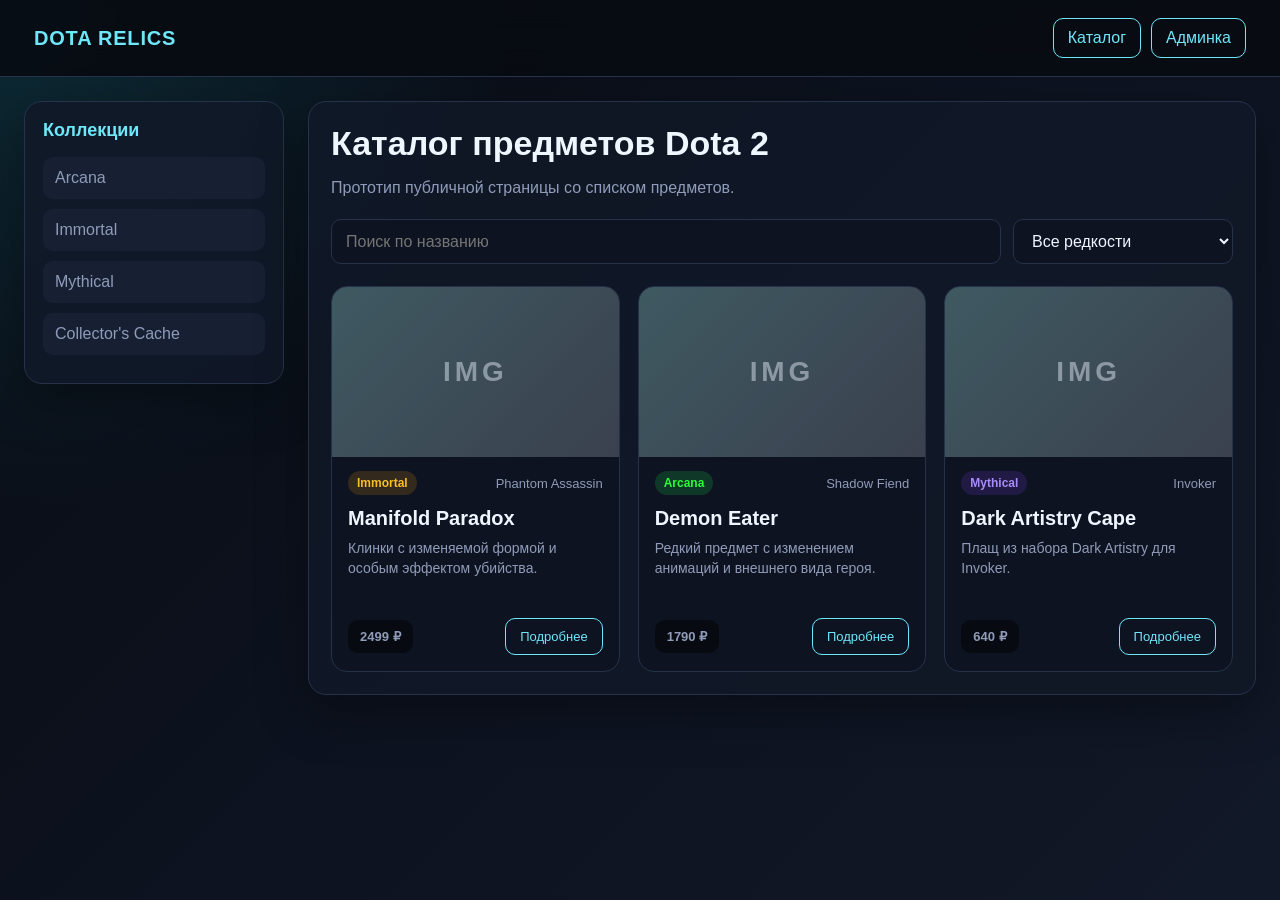
==== prototype/index.html @ 8e694bbc "initialize Dota Relics Catalog project (almost completed html+css and structure for backend side sta" ====
<!DOCTYPE html>
<html lang="ru">
<head>
    <meta charset="UTF-8">
    <meta name="viewport" content="width=device-width, initial-scale=1.0">
    <title>Dota Relics Catalog</title>
    <link rel="stylesheet" href="../static/css/style.css">
</head>
<body>
    <header class="site-header">
        <a class="logo" href="index.html">Dota Relics</a>
        <nav class="main-nav">
            <a href="index.html">Каталог</a>
            <a href="admin.html">Админка</a>
        </nav>
    </header>

    <main class="page">
        <aside class="sidebar">
            <h2>Коллекции</h2>
            <a href="#">Arcana</a>
            <a href="#">Immortal</a>
            <a href="#">Mythical</a>
            <a href="#">Collector's Cache</a>
        </aside>

        <section class="content">
            <div class="page-title">
                <h1>Каталог предметов Dota 2</h1>
                <p>Прототип публичной страницы со списком предметов.</p>
            </div>

            <div class="toolbar">
                <input type="search" placeholder="Поиск по названию">
                <select>
                    <option>Все редкости</option>
                    <option>Mythical</option>
                    <option>Immortal</option>
                    <option>Arcana</option>
                </select>
            </div>

            <div class="catalog-grid">
                <article class="item-card">
                    <div class="item-image">IMG</div>
                    <div class="item-meta">
                        <span class="rarity rarity-immortal">Immortal</span>
                        <span>Phantom Assassin</span>
                    </div>
                    <h2>Manifold Paradox</h2>
                    <p>Клинки с изменяемой формой и особым эффектом убийства.</p>
                    <div class="card-footer">
                        <strong>2499 ₽</strong>
                        <a href="item.html">Подробнее</a>
                    </div>
                </article>

                <article class="item-card">
                    <div class="item-image">IMG</div>
                    <div class="item-meta">
                        <span class="rarity rarity-arcana">Arcana</span>
                        <span>Shadow Fiend</span>
                    </div>
                    <h2>Demon Eater</h2>
                    <p>Редкий предмет с изменением анимаций и внешнего вида героя.</p>
                    <div class="card-footer">
                        <strong>1790 ₽</strong>
                        <a href="item.html">Подробнее</a>
                    </div>
                </article>

                <article class="item-card">
                    <div class="item-image">IMG</div>
                    <div class="item-meta">
                        <span class="rarity rarity-mythical">Mythical</span>
                        <span>Invoker</span>
                    </div>
                    <h2>Dark Artistry Cape</h2>
                    <p>Плащ из набора Dark Artistry для Invoker.</p>
                    <div class="card-footer">
                        <strong>640 ₽</strong>
                        <a href="item.html">Подробнее</a>
                    </div>
                </article>
            </div>
        </section>
    </main>

    <script src="../static/js/app.js"></script>
</body>
</html>
---- static/css/style.css ----
:root {
    --bg: #080b12;
    --panel: #111827;
    --panel-soft: #172033;
    --text: #eef6ff;
    --muted: #8f9bb8;
    --line: #26324a;
    --accent: #6ee7f9;
    --accent-strong: #22d3ee;
    --danger: #fb7185;
    --shadow: 0 18px 50px rgba(0, 0, 0, 0.35);
}

* {
    box-sizing: border-box;
}

body {
    margin: 0;
    min-height: 100vh;
    color: var(--text);
    background:
        radial-gradient(circle at top left, rgba(34, 211, 238, 0.16), transparent 32rem),
        linear-gradient(135deg, #080b12 0%, #0d1320 52%, #111827 100%);
    font-family: Verdana, Geneva, Tahoma, sans-serif;
}

a {
    color: inherit;
    text-decoration: none;
}

button,
input,
select,
textarea {
    font: inherit;
}

.site-header {
    position: sticky;
    top: 0;
    z-index: 5;
    display: flex;
    align-items: center;
    justify-content: space-between;
    padding: 18px 34px;
    border-bottom: 1px solid var(--line);
    background: rgba(8, 11, 18, 0.92);
    backdrop-filter: blur(14px);
}

.logo {
    color: var(--accent);
    font-size: 20px;
    font-weight: 800;
    letter-spacing: 0.04em;
    text-transform: uppercase;
}

.main-nav {
    display: flex;
    gap: 10px;
}

.main-nav a,
.button,
.card-footer a,
.back-link {
    border: 1px solid var(--accent);
    border-radius: 10px;
    color: var(--accent);
    padding: 10px 14px;
    transition: 0.18s ease;
}

.main-nav a:hover,
.button:hover,
.card-footer a:hover,
.back-link:hover {
    background: rgba(110, 231, 249, 0.12);
}

.page {
    display: grid;
    grid-template-columns: 260px 1fr;
    gap: 24px;
    padding: 24px;
}

.sidebar,
.content,
.detail-card,
.admin-page {
    border: 1px solid var(--line);
    border-radius: 18px;
    background: rgba(17, 24, 39, 0.88);
    box-shadow: var(--shadow);
}

.sidebar {
    align-self: start;
    padding: 18px;
}

.sidebar h2 {
    margin: 0 0 16px;
    color: var(--accent);
    font-size: 18px;
}

.sidebar a {
    display: block;
    margin-bottom: 10px;
    border-radius: 10px;
    background: var(--panel-soft);
    padding: 12px;
    color: var(--muted);
}

.sidebar a:hover {
    color: var(--text);
    background: #1d2940;
}

.content {
    padding: 22px;
}

.page-title h1,
.admin-header h1,
.detail-content h1 {
    margin: 0;
    font-size: 34px;
}

.page-title p,
.admin-header p,
.detail-content p {
    color: var(--muted);
}

.toolbar {
    display: grid;
    grid-template-columns: minmax(220px, 1fr) 220px;
    gap: 12px;
    margin: 22px 0;
}

input,
select,
textarea {
    width: 100%;
    border: 1px solid var(--line);
    border-radius: 10px;
    outline: none;
    background: #0d1320;
    color: var(--text);
    padding: 12px 14px;
}

input:focus,
select:focus,
textarea:focus {
    border-color: var(--accent);
}

.catalog-grid {
    display: grid;
    grid-template-columns: repeat(auto-fill, minmax(230px, 1fr));
    gap: 18px;
}

.item-card {
    overflow: hidden;
    border: 1px solid var(--line);
    border-radius: 16px;
    background: #0d1320;
}

.item-image,
.detail-image {
    display: grid;
    place-items: center;
    min-height: 170px;
    color: rgba(238, 246, 255, 0.45);
    font-size: 28px;
    font-weight: 800;
    letter-spacing: 0.14em;
    background:
        linear-gradient(135deg, rgba(110, 231, 249, 0.18), rgba(129, 140, 248, 0.08)),
        #343a40;
}

.item-card h2 {
    margin: 12px 16px 8px;
    font-size: 20px;
}

.item-card p {
    min-height: 64px;
    margin: 0 16px 16px;
    color: var(--muted);
    font-size: 14px;
    line-height: 1.45;
}

.item-meta,
.card-footer {
    display: flex;
    align-items: center;
    justify-content: space-between;
    gap: 10px;
    padding: 14px 16px 0;
    color: var(--muted);
    font-size: 13px;
}

.card-footer {
    padding: 0 16px 16px;
}

.card-footer strong {
    border-radius: 10px;
    background: #070a11;
    padding: 9px 12px;
}

.rarity {
    border-radius: 999px;
    padding: 5px 9px;
    font-size: 12px;
    font-weight: 700;
}

.rarity-arcana {
    color: #2bff35;
    background: rgba(34, 247, 80, 0.16);
}

.rarity-immortal {
    color: #fbbf24;
    background: rgba(245, 158, 11, 0.16);
}

.rarity-mythical {
    color: #a78bfa;
    background: rgba(124, 58, 237, 0.18);
}

.single-page {
    display: block;
    max-width: 1050px;
    margin: 0 auto;
}

.detail-card {
    display: grid;
    grid-template-columns: 42% 1fr;
    overflow: hidden;
}

.detail-image {
    min-height: 430px;
}

.detail-content {
    padding: 34px;
}

.back-link {
    display: inline-block;
    margin-bottom: 24px;
}

.item-info {
    display: grid;
    grid-template-columns: 130px 1fr;
    gap: 12px;
    margin-top: 24px;
}

.item-info dt {
    color: var(--muted);
}

.item-info dd {
    margin: 0;
    font-weight: 700;
}

.admin-page {
    margin: 24px;
    padding: 24px;
}

.admin-header {
    display: flex;
    align-items: center;
    justify-content: space-between;
    gap: 18px;
    margin-bottom: 24px;
}

.button {
    display: inline-block;
    background: transparent;
    cursor: pointer;
}

.button-secondary {
    border-color: var(--line);
    color: var(--muted);
}

.admin-table {
    width: 100%;
    border-collapse: collapse;
    overflow: hidden;
    border-radius: 14px;
}

.admin-table th,
.admin-table td {
    border-bottom: 1px solid var(--line);
    padding: 14px;
    text-align: left;
}

.admin-table th {
    color: var(--accent);
    background: #0d1320;
}

.admin-table button {
    border: 0;
    background: transparent;
    color: var(--danger);
    cursor: pointer;
}

.admin-table a {
    margin-right: 12px;
    color: var(--accent);
}

.item-form {
    display: grid;
    grid-template-columns: repeat(2, minmax(220px, 1fr));
    gap: 18px;
}

.item-form label {
    display: grid;
    gap: 8px;
    color: var(--muted);
}

.item-form label:last-of-type {
    grid-column: 1 / -1;
}

.item-form .button {
    width: fit-content;
}

@media (max-width: 860px) {
    .site-header,
    .admin-header {
        align-items: flex-start;
        flex-direction: column;
    }

    .page,
    .detail-card,
    .item-form {
        grid-template-columns: 1fr;
    }

    .toolbar {
        grid-template-columns: 1fr;
    }

    .admin-page,
    .page {
        margin: 0;
        padding: 16px;
    }

    .admin-table {
        display: block;
        overflow-x: auto;
    }
}
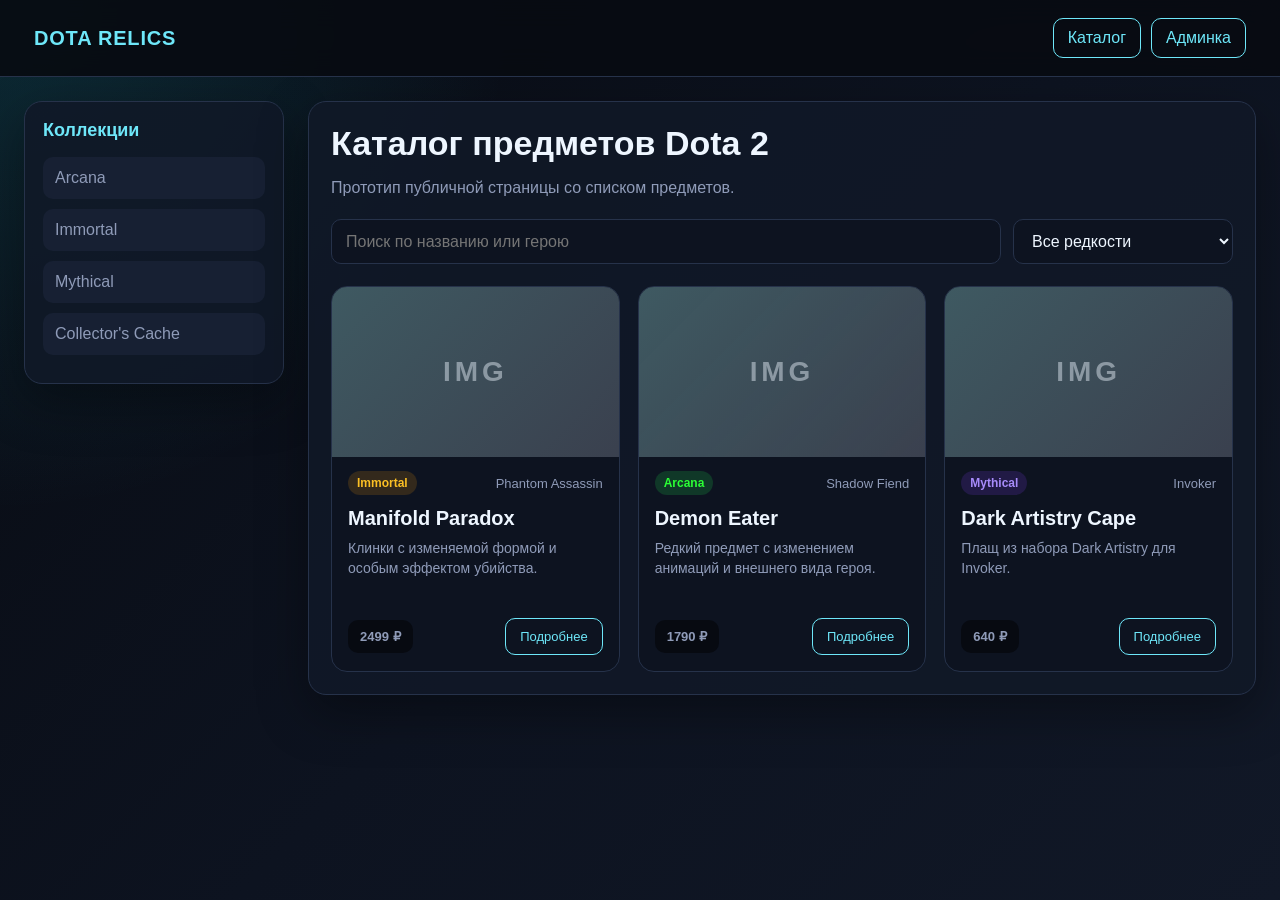
==== commit eda95038: "add basic frontend interactions" ====
--- a/prototype/index.html
+++ b/prototype/index.html
@@ -31,17 +31,17 @@
             </div>
 
             <div class="toolbar">
-                <input type="search" placeholder="Поиск по названию">
-                <select>
-                    <option>Все редкости</option>
-                    <option>Mythical</option>
-                    <option>Immortal</option>
-                    <option>Arcana</option>
+                <input type="search" placeholder="Поиск по названию или герою" data-catalog-search>
+                <select data-rarity-filter>
+                    <option value="">Все редкости</option>
+                    <option value="Mythical">Mythical</option>
+                    <option value="Immortal">Immortal</option>
+                    <option value="Arcana">Arcana</option>
                 </select>
             </div>
 
             <div class="catalog-grid">
-                <article class="item-card">
+                <article class="item-card" data-catalog-card data-name="Manifold Paradox" data-hero="Phantom Assassin" data-rarity="Immortal">
                     <div class="item-image">IMG</div>
                     <div class="item-meta">
                         <span class="rarity rarity-immortal">Immortal</span>
@@ -55,7 +55,7 @@
                     </div>
                 </article>
 
-                <article class="item-card">
+                <article class="item-card" data-catalog-card data-name="Demon Eater" data-hero="Shadow Fiend" data-rarity="Arcana">
                     <div class="item-image">IMG</div>
                     <div class="item-meta">
                         <span class="rarity rarity-arcana">Arcana</span>
@@ -69,7 +69,7 @@
                     </div>
                 </article>
 
-                <article class="item-card">
+                <article class="item-card" data-catalog-card data-name="Dark Artistry Cape" data-hero="Invoker" data-rarity="Mythical">
                     <div class="item-image">IMG</div>
                     <div class="item-meta">
                         <span class="rarity rarity-mythical">Mythical</span>
@@ -83,6 +83,8 @@
                     </div>
                 </article>
             </div>
+
+            <p class="empty-state" data-empty-state hidden>Ничего не найдено. Попробуйте изменить поиск или фильтр.</p>
         </section>
     </main>
 
--- a/static/css/style.css
+++ b/static/css/style.css
@@ -178,6 +178,19 @@
     background: #0d1320;
 }
 
+.item-card.is-hidden {
+    display: none;
+}
+
+.empty-state {
+    margin: 24px 0 0;
+    border: 1px dashed var(--line);
+    border-radius: 14px;
+    color: var(--muted);
+    padding: 18px;
+    text-align: center;
+}
+
 .item-image,
 .detail-image {
     display: grid;
@@ -364,6 +377,20 @@
     width: fit-content;
 }
 
+.form-message {
+    align-self: center;
+    margin: 0;
+    color: var(--muted);
+}
+
+.form-message.is-error {
+    color: var(--danger);
+}
+
+.form-message.is-success {
+    color: var(--accent);
+}
+
 @media (max-width: 860px) {
     .site-header,
     .admin-header {
